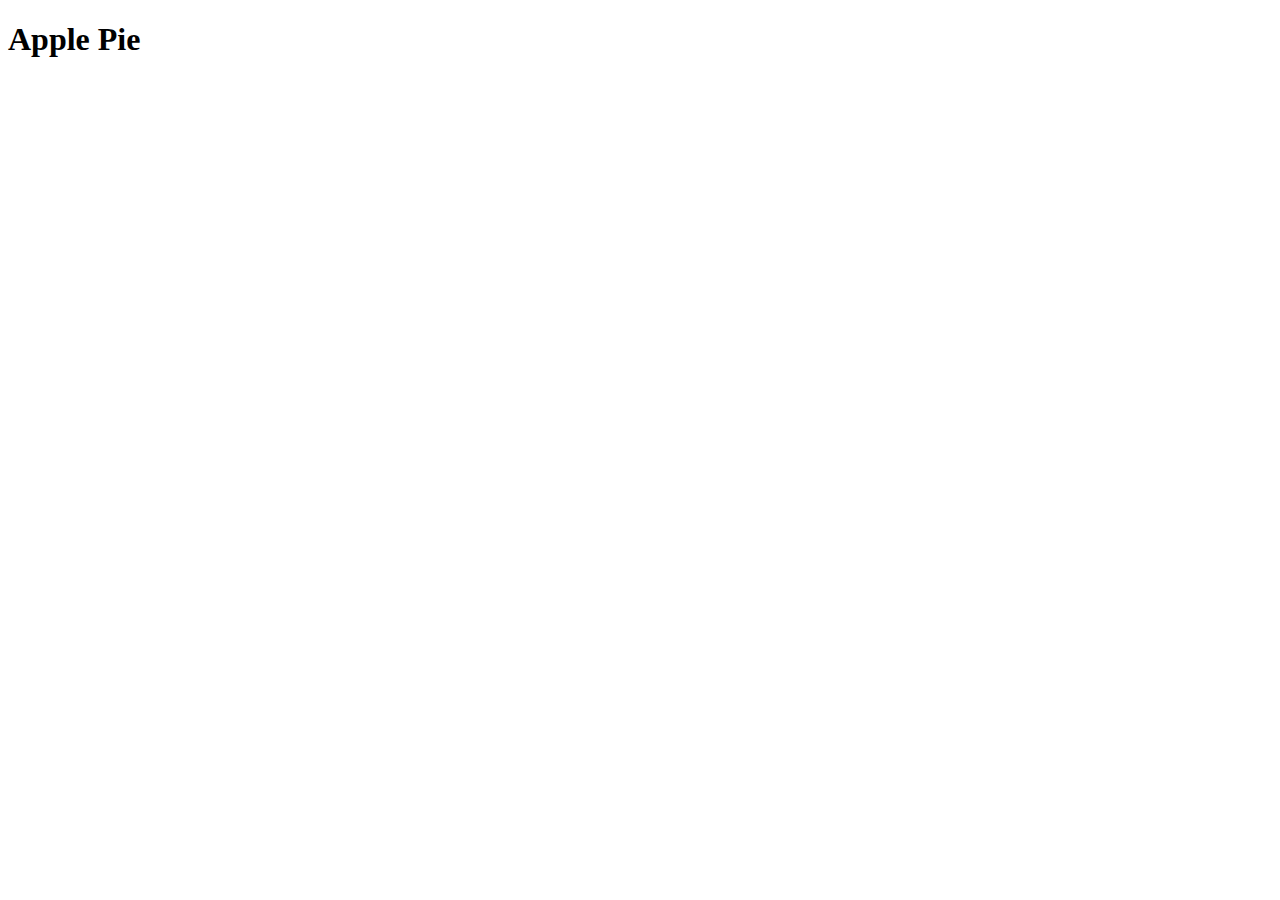
==== recipes/applepie.html @ da0fa040 "Add applepie.html Include link to it on index.html" ====
<!DOCTYPE html>
<html lang="en">
<head>
    <meta charset="UTF-8">
    <meta http-equiv="X-UA-Compatible" content="IE=edge">
    <meta name="viewport" content="width=device-width, initial-scale=1.0">
    <title>Apple Pie Recipe</title>
</head>
<body>
   <h1>Apple Pie</h1> 
</body>
</html>
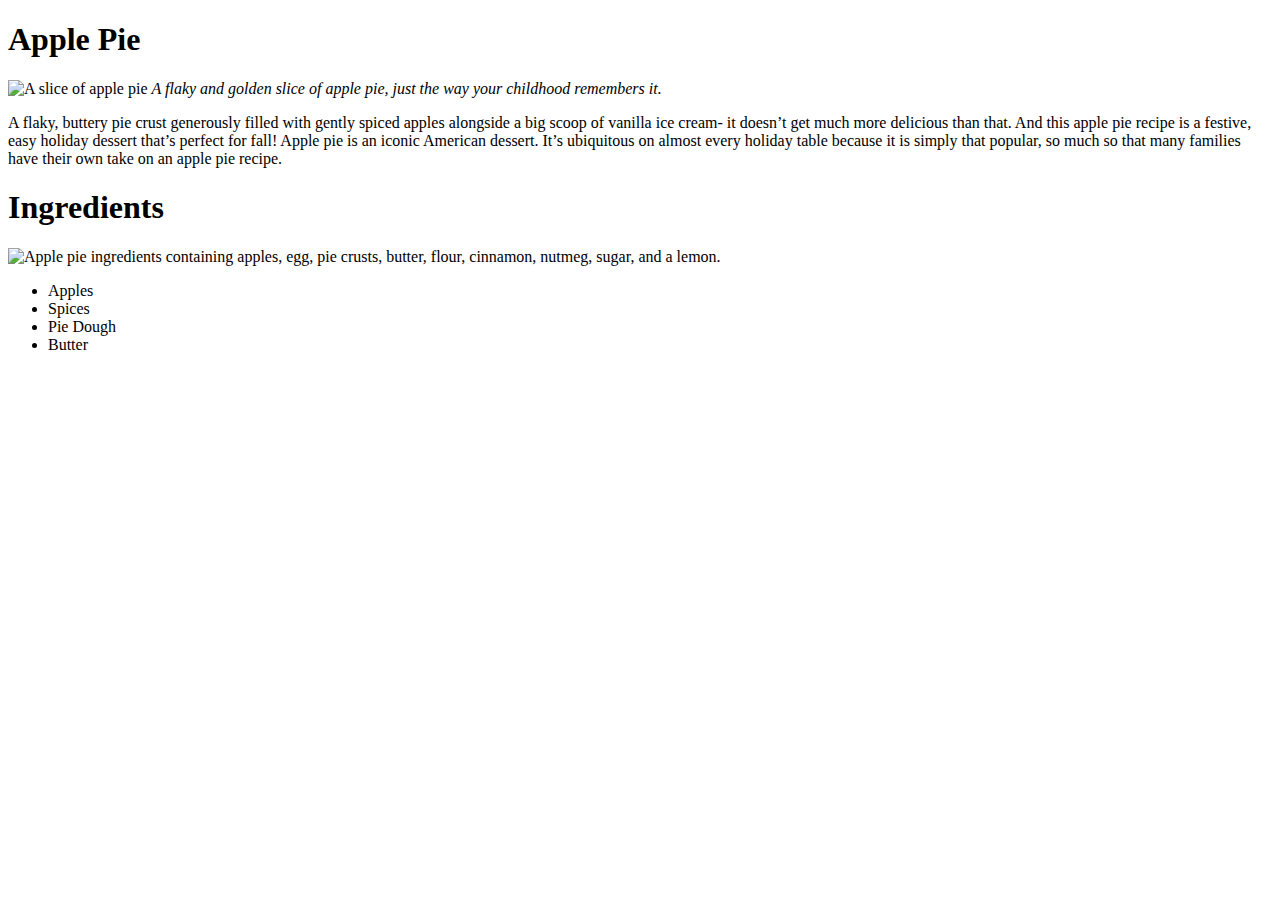
==== commit 21142100: "Add applepie and ingredients image. Add unordered list of ingredients." ====
--- a/recipes/applepie.html
+++ b/recipes/applepie.html
@@ -8,5 +8,20 @@
 </head>
 <body>
    <h1>Apple Pie</h1> 
+   <img src="../images/applepie.jpg" alt="A slice of apple pie" width="500" height="500">
+        <i>A flaky and golden slice of apple pie, just the way your childhood remembers it.</i>
+   <p></p>
+   A flaky, buttery pie crust generously filled with gently spiced apples alongside a big scoop of vanilla ice cream- it doesn’t get much more delicious than that. And this apple pie recipe is a festive, easy holiday dessert that’s perfect for fall!
+Apple pie is an iconic American dessert. It’s ubiquitous on almost every holiday table because it is simply that popular, so much so that many families have their own take on an apple pie recipe.
+<p></p>
+<h1>Ingredients</h1>
+<p></p>
+<img src="../images/ingredients.jpg" alt="Apple pie ingredients containing apples, egg, pie crusts, butter, flour, cinnamon, nutmeg, sugar, and a lemon." height="512.5" width="768">
+<ul>
+    <li>Apples</li>
+    <li>Spices</li>
+    <li>Pie Dough</li>
+    <li>Butter</li>
+</ul>
 </body>
 </html>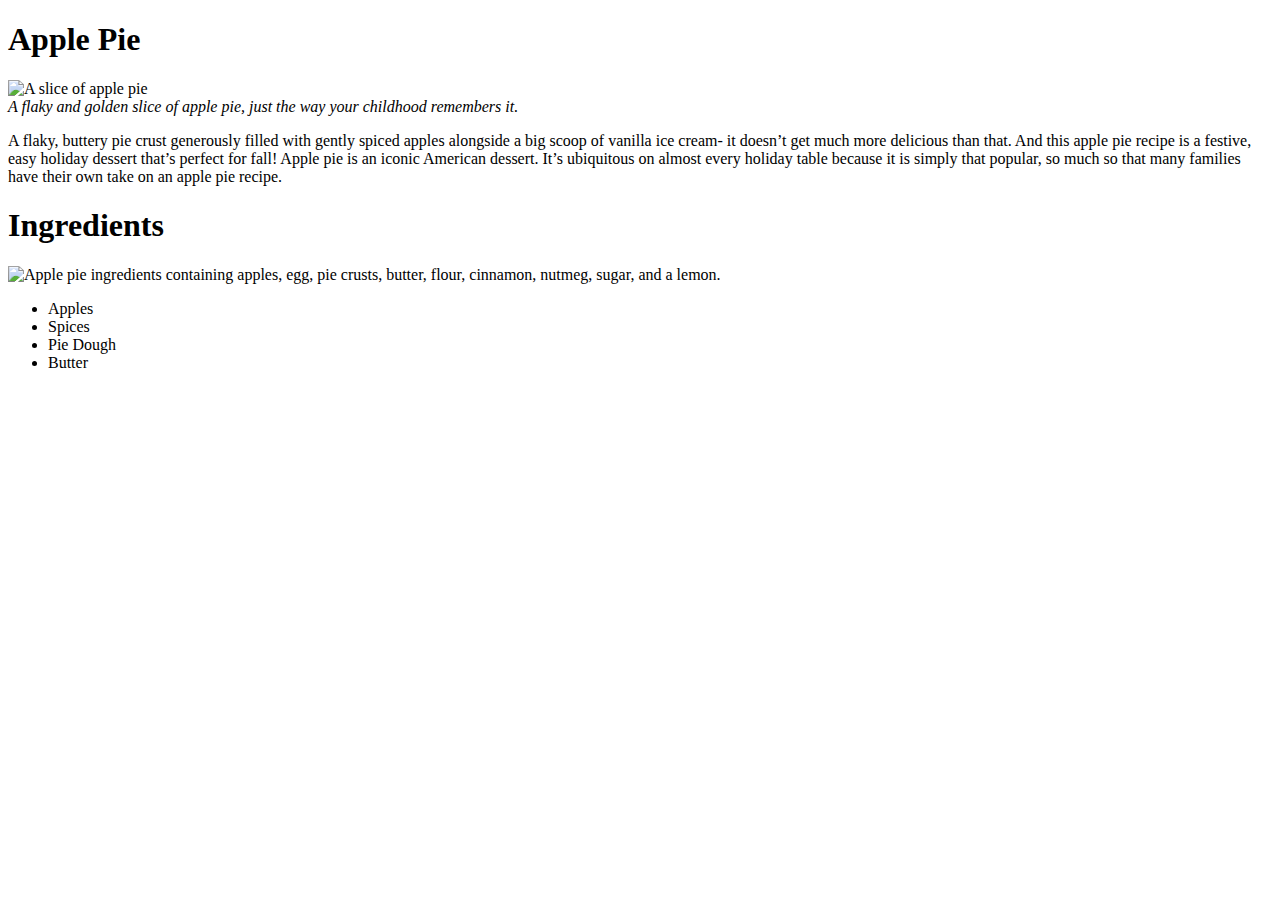
==== commit 6b81b080: "Add linebreak between applepie img and description. Ingredients image height/width fixed." ====
--- a/recipes/applepie.html
+++ b/recipes/applepie.html
@@ -9,6 +9,7 @@
 <body>
    <h1>Apple Pie</h1> 
    <img src="../images/applepie.jpg" alt="A slice of apple pie" width="500" height="500">
+   <br>
         <i>A flaky and golden slice of apple pie, just the way your childhood remembers it.</i>
    <p></p>
    A flaky, buttery pie crust generously filled with gently spiced apples alongside a big scoop of vanilla ice cream- it doesn’t get much more delicious than that. And this apple pie recipe is a festive, easy holiday dessert that’s perfect for fall!
@@ -16,7 +17,7 @@
 <p></p>
 <h1>Ingredients</h1>
 <p></p>
-<img src="../images/ingredients.jpg" alt="Apple pie ingredients containing apples, egg, pie crusts, butter, flour, cinnamon, nutmeg, sugar, and a lemon." height="512.5" width="768">
+<img src="../images/ingredients.jpg" alt="Apple pie ingredients containing apples, egg, pie crusts, butter, flour, cinnamon, nutmeg, sugar, and a lemon." width="512.5" height="768">
 <ul>
     <li>Apples</li>
     <li>Spices</li>
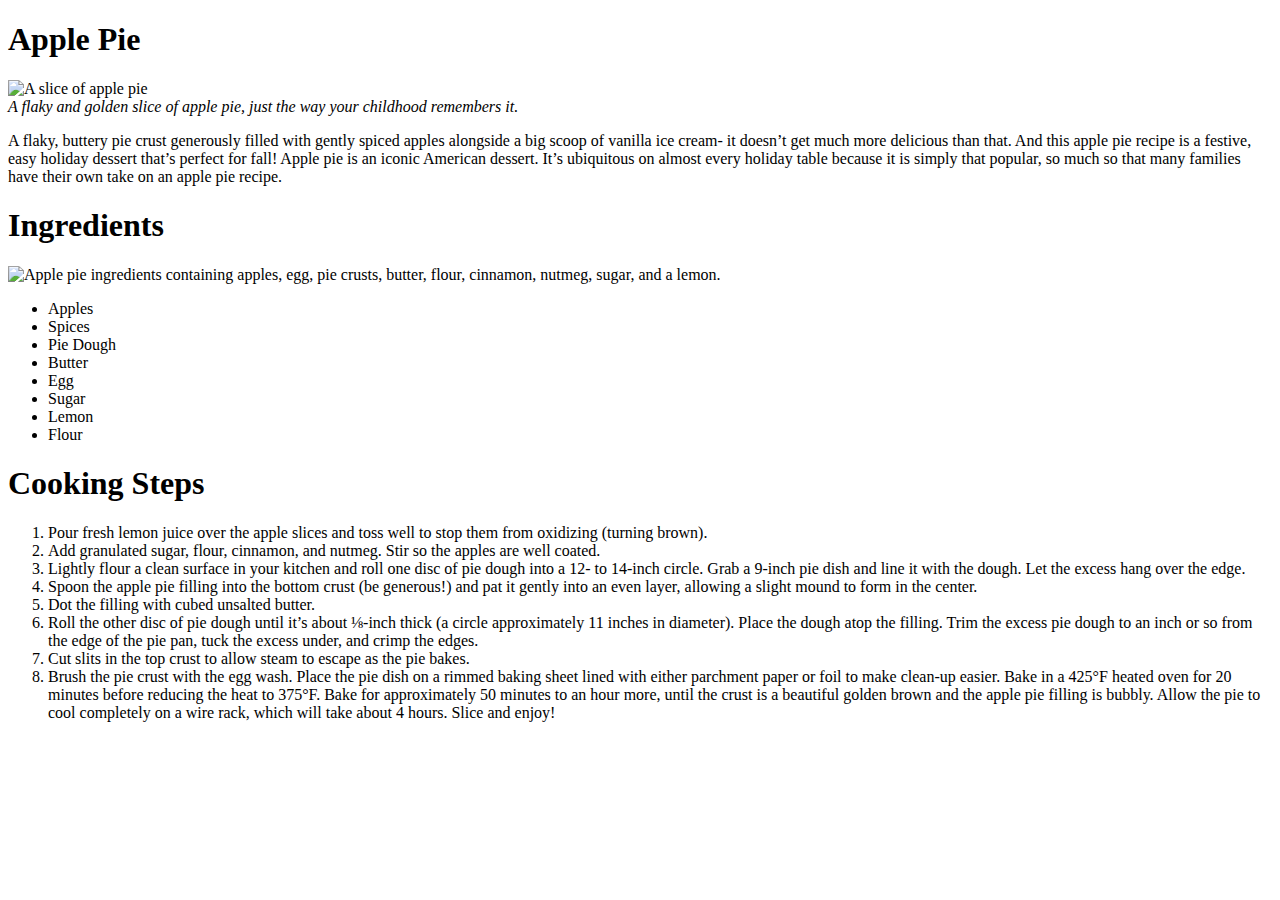
==== commit b1a25263: "Add cooking steps header and ordered list." ====
--- a/recipes/applepie.html
+++ b/recipes/applepie.html
@@ -23,6 +23,24 @@
     <li>Spices</li>
     <li>Pie Dough</li>
     <li>Butter</li>
+    <li>Egg</li>
+    <li>Sugar</li>
+    <li>Lemon</li>
+    <li>Flour</li>
 </ul>
+<p>
+    <h1>Cooking Steps</h1>
+    <p></p>
+    <ol>
+       <li>Pour fresh lemon juice over the apple slices and toss well to stop them from oxidizing (turning brown).</li> 
+       <li>Add granulated sugar, flour, cinnamon, and nutmeg. Stir so the apples are well coated.</li>
+       <li>Lightly flour a clean surface in your kitchen and roll one disc of pie dough into a 12- to 14-inch circle. Grab a 9-inch pie dish and line it with the dough. Let the excess hang over the edge.</li>
+       <li>Spoon the apple pie filling into the bottom crust (be generous!) and pat it gently into an even layer, allowing a slight mound to form in the center.</li>
+       <li>Dot the filling with cubed unsalted butter.</li>
+       <li>Roll the other disc of pie dough until it’s about ⅛-inch thick (a circle approximately 11 inches in diameter). Place the dough atop the filling. Trim the excess pie dough to an inch or so from the edge of the pie pan, tuck the excess under, and crimp the edges.</li>
+       <li>Cut slits in the top crust to allow steam to escape as the pie bakes.</li>
+       <li>Brush the pie crust with the egg wash. Place the pie dish on a rimmed baking sheet lined with either parchment paper or foil to make clean-up easier. Bake in a 425°F heated oven for 20 minutes before reducing the heat to 375°F. Bake for approximately 50 minutes to an hour more, until the crust is a beautiful golden brown and the apple pie filling is bubbly. Allow the pie to cool completely on a wire rack, which will take about 4 hours. Slice and enjoy!</li>
+    </ol>
+</p>
 </body>
 </html>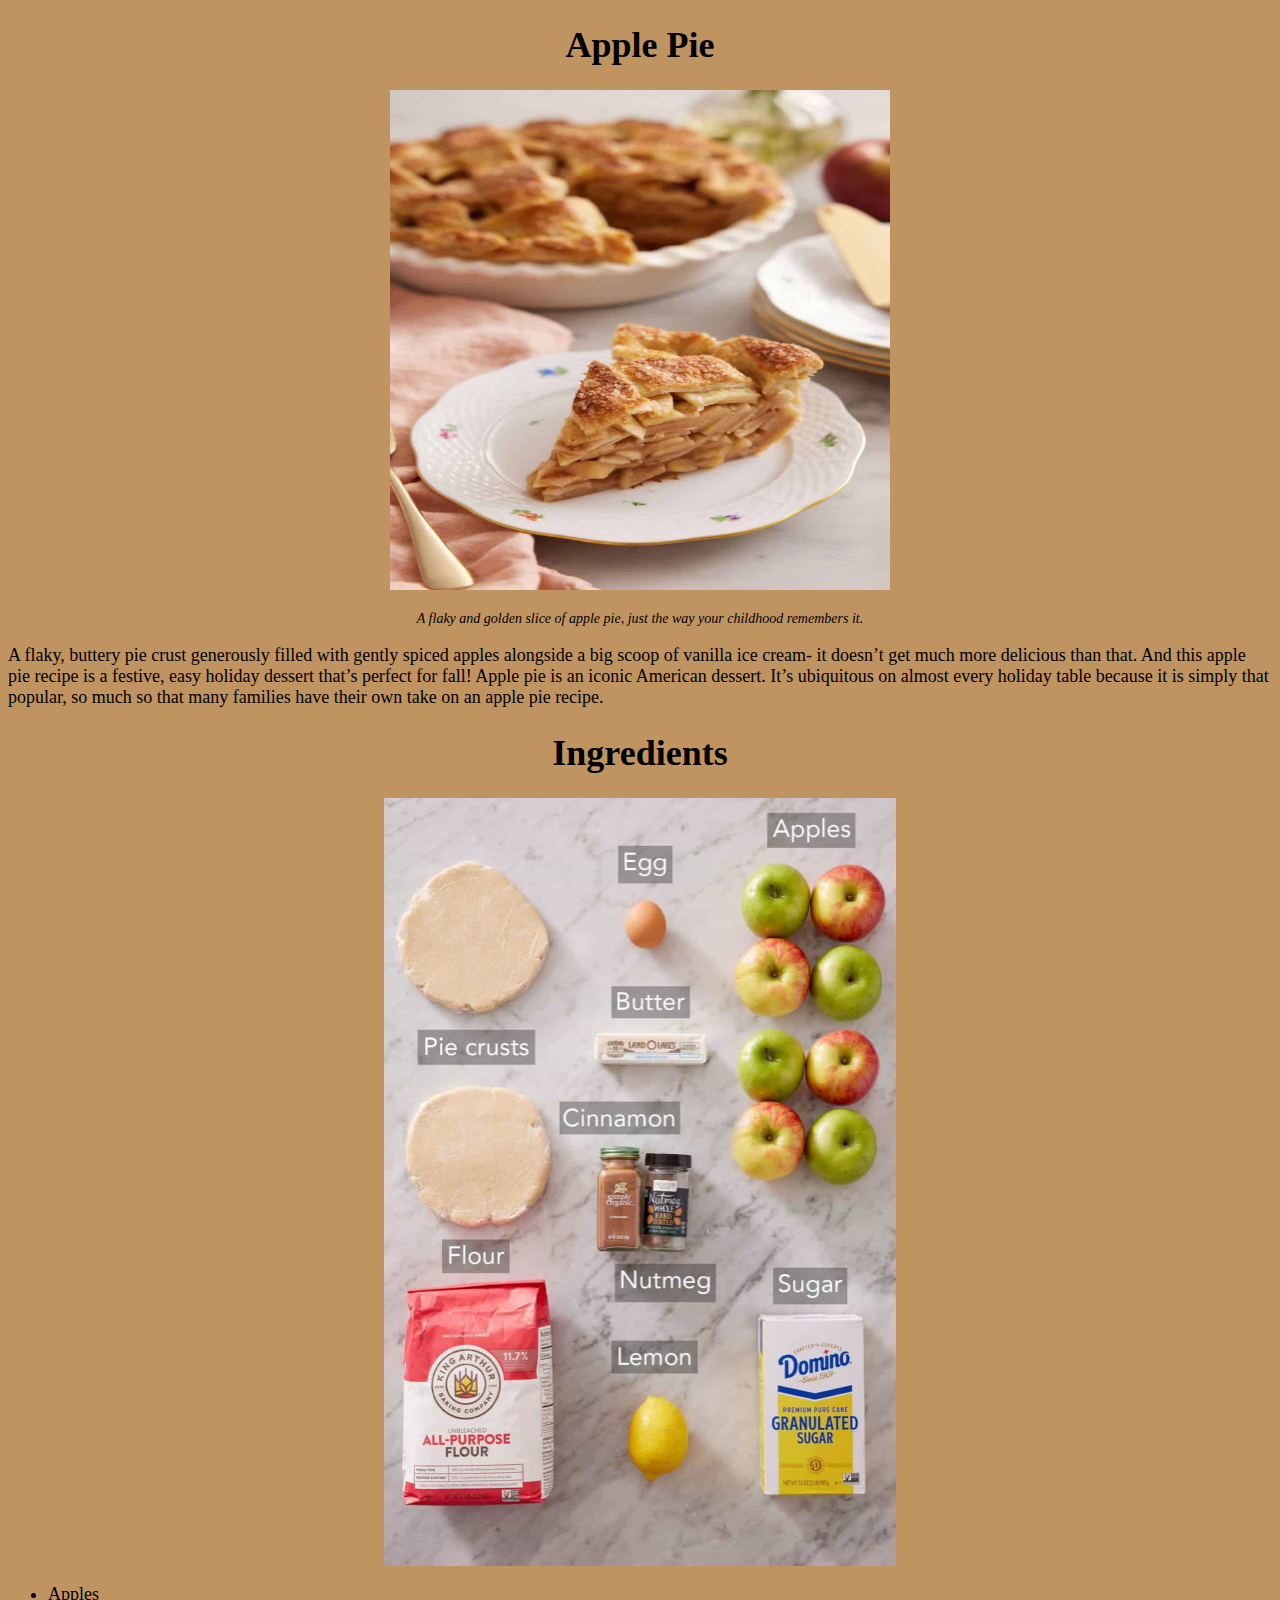
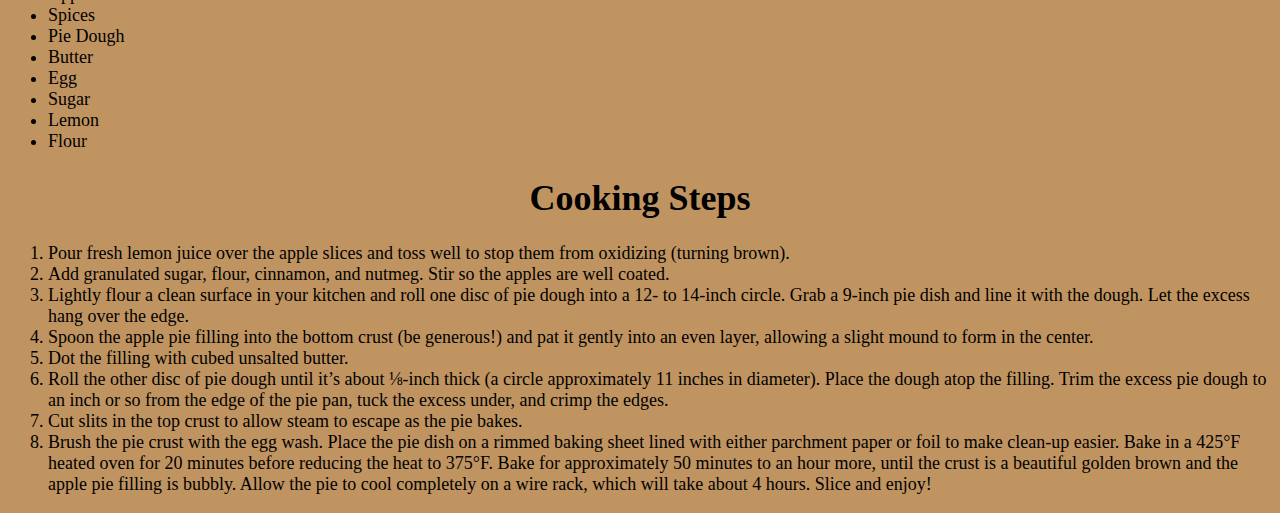
==== commit d972334e: "Add basic CSS to pages." ====
--- a/recipes/applepie.html
+++ b/recipes/applepie.html
@@ -5,12 +5,13 @@
     <meta http-equiv="X-UA-Compatible" content="IE=edge">
     <meta name="viewport" content="width=device-width, initial-scale=1.0">
     <title>Apple Pie Recipe</title>
+    <link rel="stylesheet" href="../css/apple.css">
 </head>
 <body>
    <h1>Apple Pie</h1> 
-   <img src="../images/applepie.jpg" alt="A slice of apple pie" width="500" height="500">
+   <img class="applepie" src="../images/applepie.jpg" alt="A slice of apple pie" width="500" height="500">
    <br>
-        <i>A flaky and golden slice of apple pie, just the way your childhood remembers it.</i>
+        <div class="desc">A flaky and golden slice of apple pie, just the way your childhood remembers it.</div>
    <p></p>
    A flaky, buttery pie crust generously filled with gently spiced apples alongside a big scoop of vanilla ice cream- it doesn’t get much more delicious than that. And this apple pie recipe is a festive, easy holiday dessert that’s perfect for fall!
 Apple pie is an iconic American dessert. It’s ubiquitous on almost every holiday table because it is simply that popular, so much so that many families have their own take on an apple pie recipe.
--- a/css/apple.css
+++ b/css/apple.css
@@ -0,0 +1,22 @@
+body {
+    font-family: 'Times New Roman', Helvetica, sans-serif;
+    font-size:18px;
+    background: rgb(192, 148, 97);
+}
+
+img {
+    display: block;
+    margin-left: auto;
+    margin-right: auto;
+}
+
+h1 {
+    text-align: center;
+}
+
+.desc {
+    text-align: center;
+    font-style: italic;
+    font-size: 14px;
+
+}